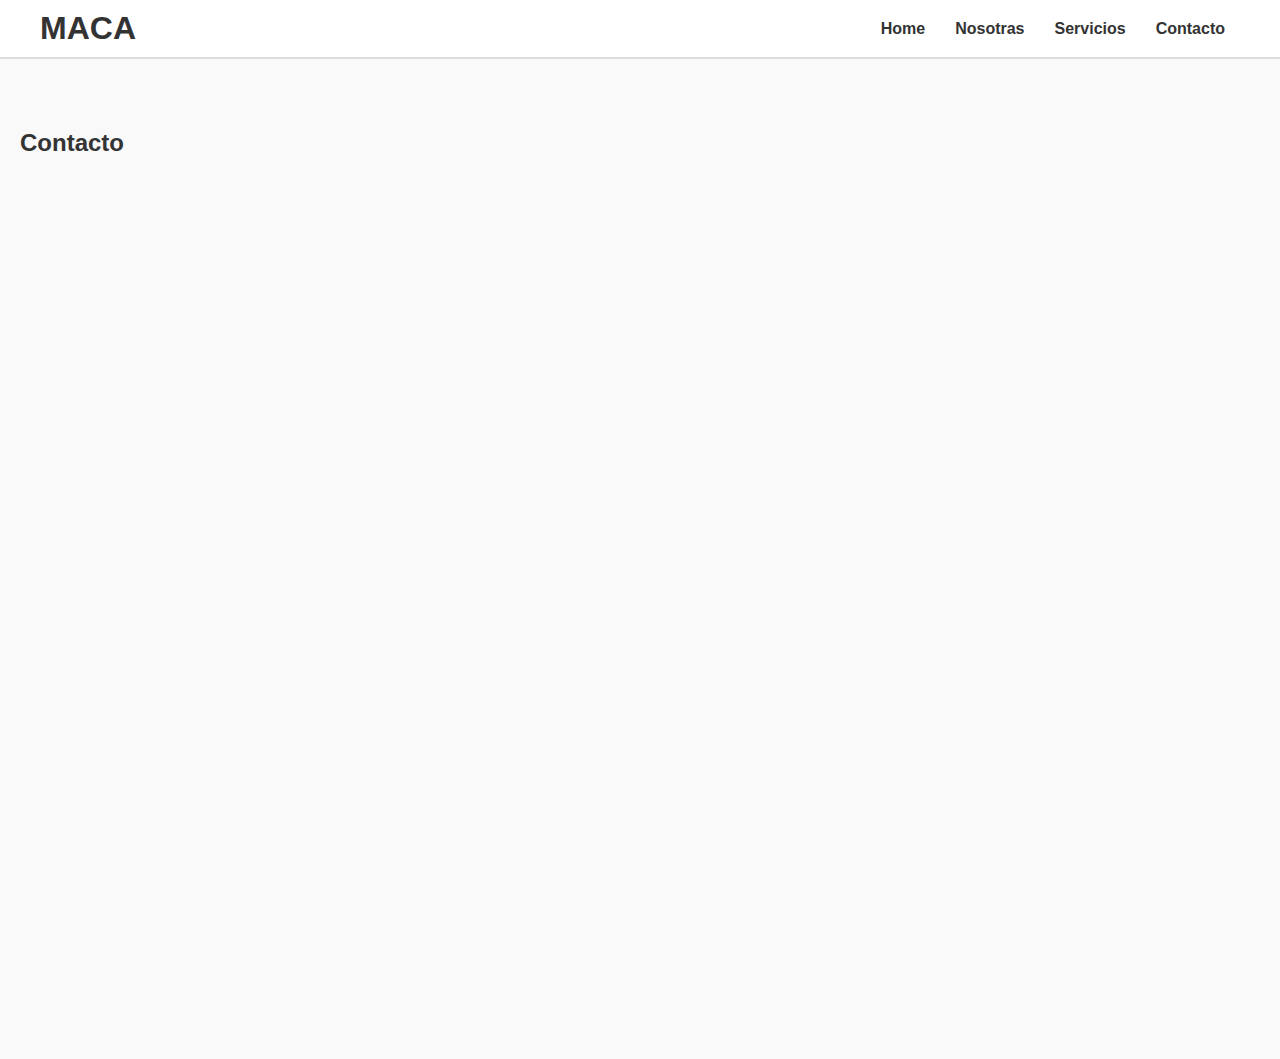
==== contacto.html @ e54ec4aa "First commit: estructura básica de la página" ====
<!DOCTYPE html>
<html lang="es">
<head>
    <meta charset="UTF-8">
    <meta name="viewport" content="width=device-width, initial-scale=1.0">
    <title>MACA - Contacto</title>
    <link rel="stylesheet" href="style.css">
</head>
<body>
    <header>
        <div class="container">
            <div class="logo">
                <h1>MACA</h1>
            </div>
            <nav>
                <ul>
                    <li><a href="index.html">Home</a></li>
                    <li><a href="nosotras.html">Nosotras</a></li>
                    <li><a href="servicios.html">Servicios</a></li>
                    <li><a href="contacto.html">Contacto</a></li>
                </ul>
            </nav>
        </div>
    </header>
    <main>
        <section id="contacto">
            <h2>Contacto</h2>
            <!-- Contenido de Contacto -->
        </section>
    </main>
    <script src="script.js"></script>
</body>
</html>
---- style.css ----
/* General Styles */
body {
    margin: 0;
    font-family: Arial, sans-serif;
    color: #333;
}

header {
    background-color: #fff;
    border-bottom: 1px solid #ddd;
    padding: 10px 0;
}

.container {
    display: flex;
    justify-content: space-between;
    align-items: center;
    max-width: 1200px;
    margin: 0 auto;
    padding: 0 20px;
}

.logo h1 {
    margin: 0;
}

nav ul {
    list-style: none;
    margin: 0;
    padding: 0;
    display: flex;
}

nav ul li {
    margin: 0 15px;
}

nav ul li a {
    text-decoration: none;
    color: #333;
    font-weight: bold;
}

nav ul li a:hover {
    color: #555;
}

/* Section Styles */
section {
    padding: 50px 20px;
    min-height: 100vh;
}

#nosotras, #clientes, #servicios, #contacto {
    background-color: #f9f9f9;
    border-top: 1px solid #ddd;
}

/* Video Section */
.video-section {
    position: relative;
    width: 100%;
    height: 70vh;
    overflow: hidden;
}

.video-section video {
    width: 100%;
    height: 100%;
    object-fit: cover;
}

/* Responsive Styles */
@media (max-width: 768px) {
    .container {
        flex-direction: column;
        align-items: center;
    }

    nav ul {
        flex-direction: column;
        width: 100%;
        align-items: center;
    }

    nav ul li {
        margin: 10px 0;
    }
}
/* General Styles */
body {
    margin: 0;
    font-family: Arial, sans-serif;
    color: #333;
}

header {
    background-color: #fff;
    border-bottom: 1px solid #ddd;
    padding: 10px 0;
}

.container {
    display: flex;
    justify-content: space-between;
    align-items: center;
    max-width: 1200px;
    margin: 0 auto;
    padding: 0 20px;
}

.logo h1 {
    margin: 0;
}

nav ul {
    list-style: none;
    margin: 0;
    padding: 0;
    display: flex;
}

nav ul li {
    margin: 0 15px;
}

nav ul li a {
    text-decoration: none;
    color: #333;
    font-weight: bold;
}

nav ul li a:hover {
    color: #555;
}

/* Section Styles */
section {
    padding: 50px 20px;
    min-height: 100vh;
}

#nosotras, #clientes, #servicios, #contacto {
    background-color: #f9f9f9;
    border-top: 1px solid #ddd;
}

/* Video Section */
.video-section {
    position: relative;
    width: 100%;
    height: 70vh;
    overflow: hidden;
}

.video-section video {
    width: 100%;
    height: 100%;
    object-fit: cover;
}

/* Responsive Styles */
@media (max-width: 768px) {
    .container {
        flex-direction: column;
        align-items: center;
    }

    nav ul {
        flex-direction: column;
        width: 100%;
        align-items: center;
    }

    nav ul li {
        margin: 10px 0;
    }
}
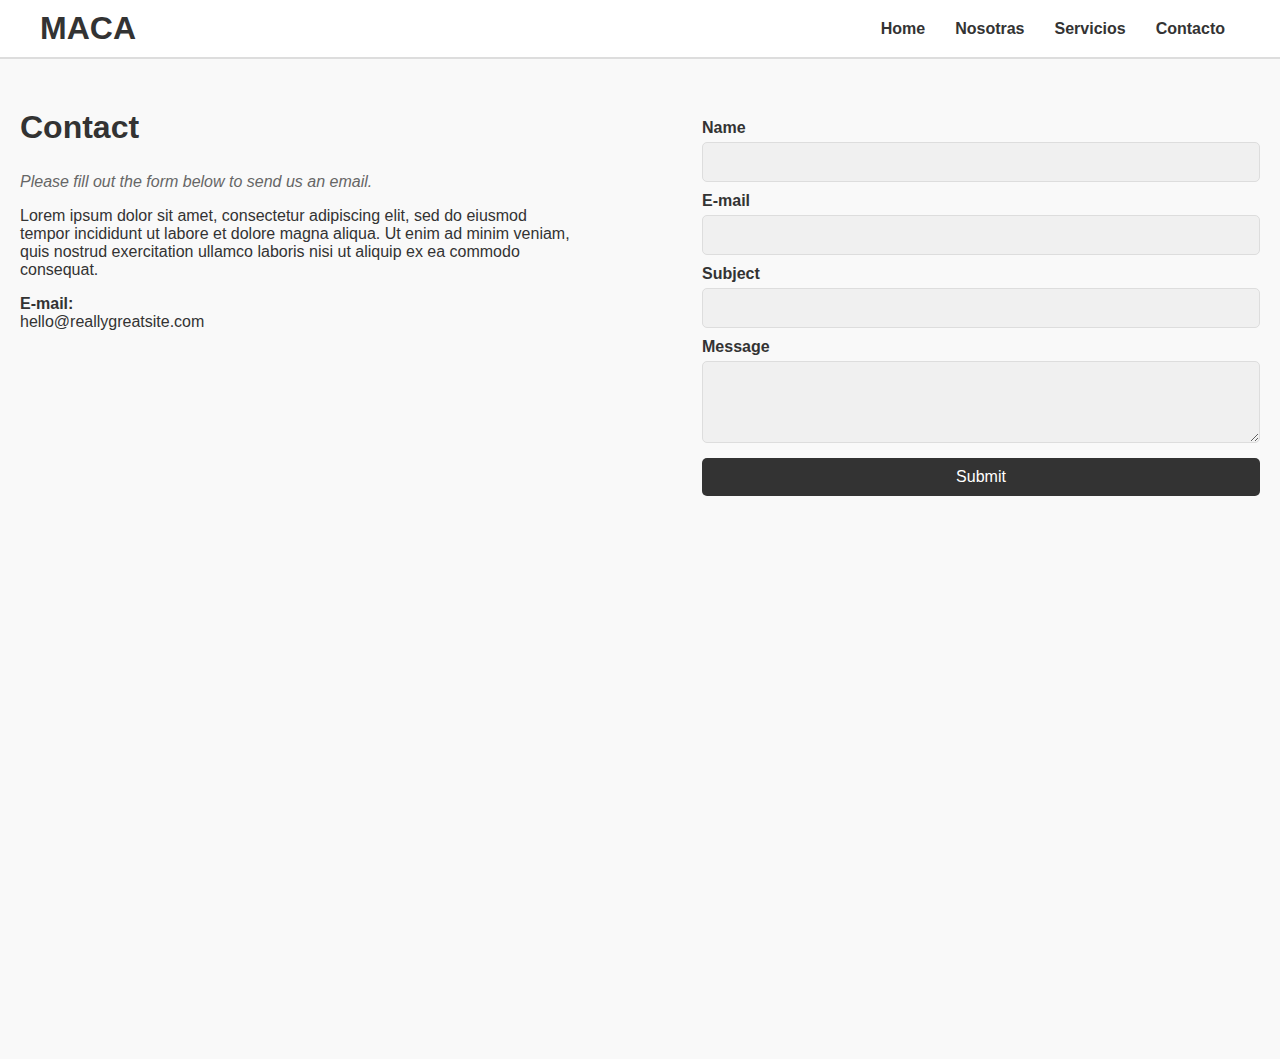
==== commit 6f4f9e6b: "Formulario y cards" ====
--- a/contacto.html
+++ b/contacto.html
@@ -24,8 +24,26 @@
     </header>
     <main>
         <section id="contacto">
-            <h2>Contacto</h2>
-            <!-- Contenido de Contacto -->
+            <div class="contact-container">
+                <div class="contact-info">
+                    <h2>Contact</h2>
+                    <p><em>Please fill out the form below to send us an email.</em></p>
+                    <p>Lorem ipsum dolor sit amet, consectetur adipiscing elit, sed do eiusmod tempor incididunt ut labore et dolore magna aliqua. Ut enim ad minim veniam, quis nostrud exercitation ullamco laboris nisi ut aliquip ex ea commodo consequat.</p>
+                    <p><strong>E-mail:</strong> <br>hello@reallygreatsite.com</p>
+                </div>
+                <div class="contact-form">
+                    <form action="#" method="post">
+                        <label for="name">Name</label>
+                        <input type="text" id="name" name="name" required>
+                        <label for="email">E-mail</label>
+                        <input type="email" id="email" name="email" required>
+                        <label for="subject">Subject</label>
+                        <input type="text" id="subject" name="subject" required>
+                        <label for="message">Message</label>
+                        <textarea id="message" name="message" rows="4" required></textarea>
+                        <button type="submit">Submit</button>
+                    </form>
+                </div>
         </section>
     </main>
     <script src="script.js"></script>
--- a/style.css
+++ b/style.css
@@ -176,3 +176,132 @@
         margin: 10px 0;
     }
 }
+
+/* Card Styles */
+.card-container {
+    display: flex;
+    flex-direction: column;
+    gap: 20px;
+}
+
+.card {
+    background-color: #fff;
+    border: 1px solid #ddd;
+    border-radius: 5px;
+    box-shadow: 0 2px 4px rgba(0, 0, 0, 0.1);
+    overflow: hidden;
+    width: 45%;
+    text-align: center;
+}
+
+.card img {
+    width: 100%;
+    height: auto;
+}
+
+.card h3 {
+    margin: 10px 0;
+    font-size: 1.5em;
+    color: #333;
+}
+
+.card p {
+    padding: 0 15px 15px;
+    color: #666;
+}
+
+.card:nth-child(odd) {
+    align-self: flex-start;
+}
+
+.card:nth-child(even) {
+    align-self: flex-end;
+}
+
+/* Responsive Styles for Cards */
+@media (max-width: 768px) {
+    .card-container {
+        align-items: center;
+    }
+
+    .card {
+        width: 90%;
+        margin-bottom: 20px;
+    }
+}
+/* Contact Section */
+.contact-container {
+    display: flex;
+    justify-content: space-between;
+    align-items: flex-start;
+    gap: 20px;
+}
+
+.contact-info {
+    flex: 1;
+    max-width: 45%;
+}
+
+.contact-info h2 {
+    margin-top: 0;
+    font-size: 2em;
+}
+
+.contact-info em {
+    font-style: italic;
+    color: #666;
+}
+
+.contact-form {
+    flex: 1;
+    max-width: 45%;
+}
+
+.contact-form form {
+    display: flex;
+    flex-direction: column;
+}
+
+.contact-form label {
+    margin-top: 10px;
+    font-weight: bold;
+    color: #333;
+}
+
+.contact-form input,
+.contact-form textarea {
+    margin-top: 5px;
+    padding: 10px;
+    border: 1px solid #ddd;
+    border-radius: 5px;
+    font-size: 1em;
+    background-color: #f0f0f0;
+}
+
+.contact-form button {
+    margin-top: 15px;
+    padding: 10px;
+    background-color: #333;
+    color: #fff;
+    border: none;
+    border-radius: 5px;
+    font-size: 1em;
+    cursor: pointer;
+}
+
+.contact-form button:hover {
+    background-color: #555;
+}
+
+/* Responsive Styles */
+@media (max-width: 768px) {
+    .contact-container {
+        flex-direction: column;
+        align-items: center;
+    }
+
+    .contact-info,
+    .contact-form {
+        max-width: 100%;
+    }
+}
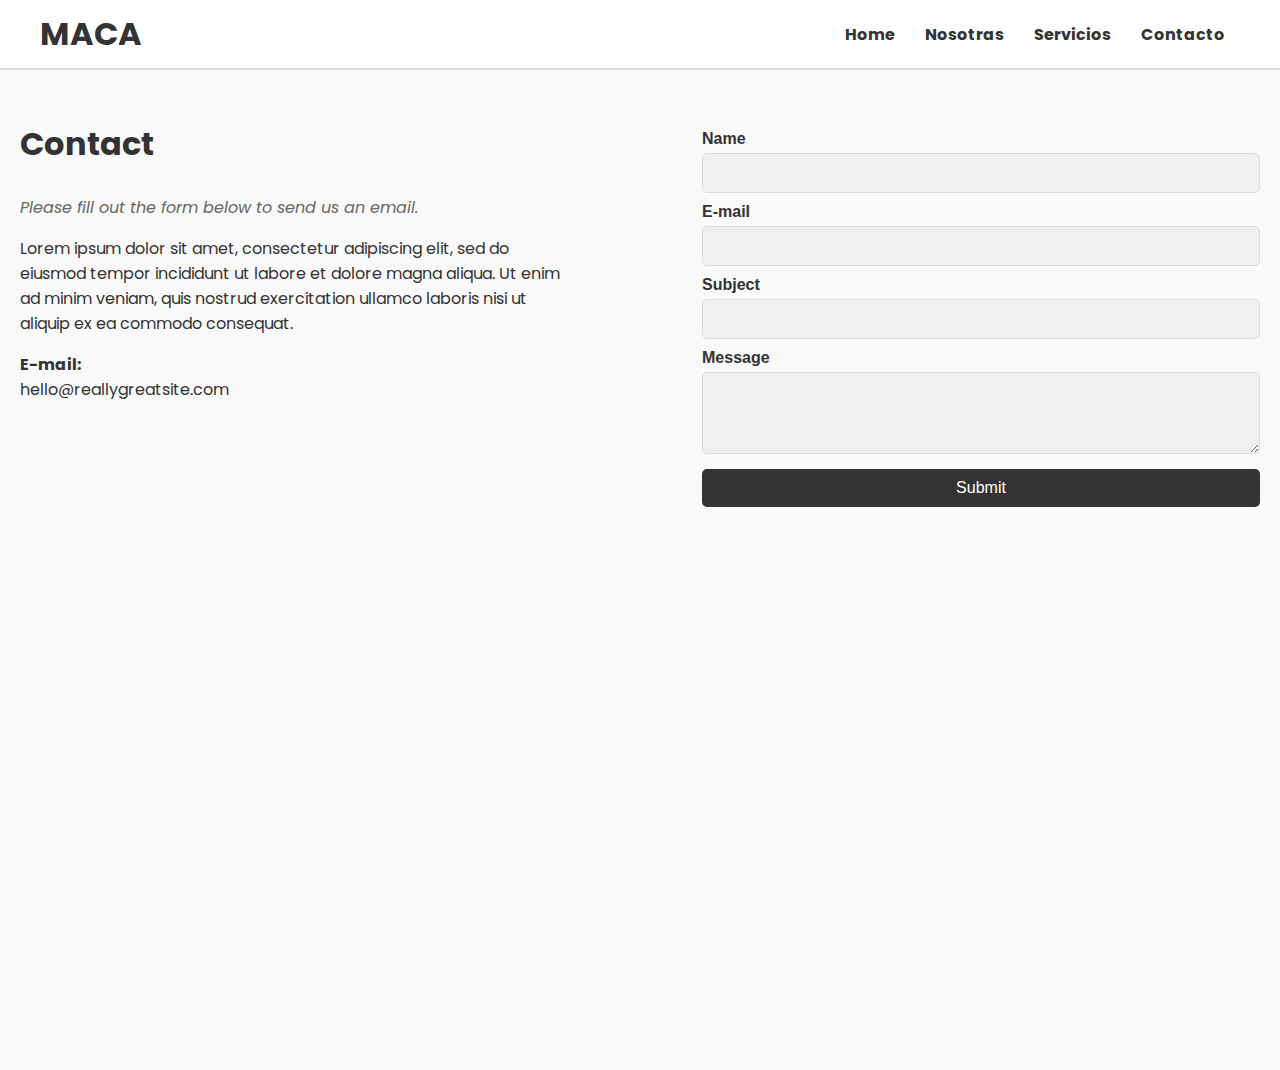
==== commit a119313a: "Cambio de tipografia" ====
--- a/contacto.html
+++ b/contacto.html
@@ -5,6 +5,9 @@
     <meta name="viewport" content="width=device-width, initial-scale=1.0">
     <title>MACA - Contacto</title>
     <link rel="stylesheet" href="style.css">
+    <link rel="preconnect" href="https://fonts.googleapis.com">
+<link rel="preconnect" href="https://fonts.gstatic.com" crossorigin>
+<link href="https://fonts.googleapis.com/css2?family=Poppins:ital,wght@0,100;0,200;0,300;0,400;0,500;0,600;0,700;0,800;0,900;1,100;1,200;1,300;1,400;1,500;1,600;1,700;1,800;1,900&display=swap" rel="stylesheet">
 </head>
 <body>
     <header>
--- a/style.css
+++ b/style.css
@@ -1,7 +1,7 @@
 /* General Styles */
 body {
     margin: 0;
-    font-family: Arial, sans-serif;
+    font-family: "Poppins", sans-serif;
     color: #333;
 }
 
@@ -9,6 +9,10 @@
     background-color: #fff;
     border-bottom: 1px solid #ddd;
     padding: 10px 0;
+}
+
+h1, li, a, h2, h3, p {
+    font-family:"Poppins", sans-serif; ;
 }
 
 .container {
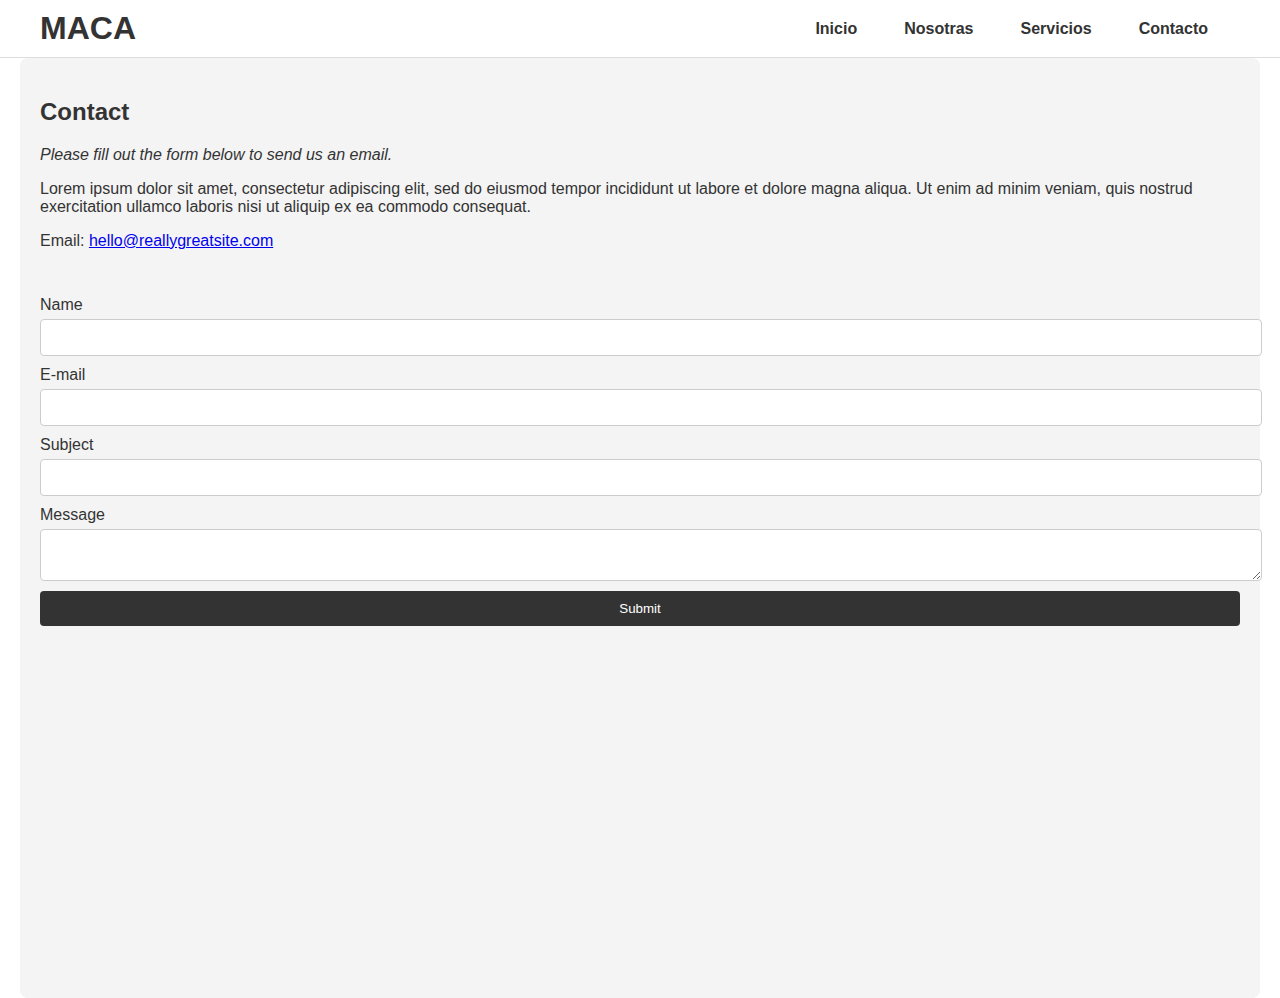
==== commit b3c6b6d0: "Subo menu hamburguesa" ====
--- a/contacto.html
+++ b/contacto.html
@@ -1,13 +1,10 @@
 <!DOCTYPE html>
-<html lang="es">
+<html lang="en">
 <head>
     <meta charset="UTF-8">
     <meta name="viewport" content="width=device-width, initial-scale=1.0">
-    <title>MACA - Contacto</title>
+    <title>Contacto - MACA</title>
     <link rel="stylesheet" href="style.css">
-    <link rel="preconnect" href="https://fonts.googleapis.com">
-<link rel="preconnect" href="https://fonts.gstatic.com" crossorigin>
-<link href="https://fonts.googleapis.com/css2?family=Poppins:ital,wght@0,100;0,200;0,300;0,400;0,500;0,600;0,700;0,800;0,900;1,100;1,200;1,300;1,400;1,500;1,600;1,700;1,800;1,900&display=swap" rel="stylesheet">
 </head>
 <body>
     <header>
@@ -15,40 +12,43 @@
             <div class="logo">
                 <h1>MACA</h1>
             </div>
-            <nav>
-                <ul>
-                    <li><a href="index.html">Home</a></li>
-                    <li><a href="nosotras.html">Nosotras</a></li>
-                    <li><a href="servicios.html">Servicios</a></li>
-                    <li><a href="contacto.html">Contacto</a></li>
+            <nav id="nav">
+                <button id="button-menu" class="button-menu">
+                    <span></span>
+                    <span></span>
+                    <span></span>
+                </button>
+                <ul class="nav-links">
+                    <li class="link-item"><a href="index.html">Inicio</a></li>
+                    <li class="link-item"><a href="nosotras.html">Nosotras</a></li>
+                    <li class="link-item"><a href="servicios.html">Servicios</a></li>
+                    <li class="link-item"><a href="contacto.html">Contacto</a></li>
                 </ul>
             </nav>
         </div>
     </header>
-    <main>
-        <section id="contacto">
-            <div class="contact-container">
-                <div class="contact-info">
-                    <h2>Contact</h2>
-                    <p><em>Please fill out the form below to send us an email.</em></p>
-                    <p>Lorem ipsum dolor sit amet, consectetur adipiscing elit, sed do eiusmod tempor incididunt ut labore et dolore magna aliqua. Ut enim ad minim veniam, quis nostrud exercitation ullamco laboris nisi ut aliquip ex ea commodo consequat.</p>
-                    <p><strong>E-mail:</strong> <br>hello@reallygreatsite.com</p>
-                </div>
-                <div class="contact-form">
-                    <form action="#" method="post">
-                        <label for="name">Name</label>
-                        <input type="text" id="name" name="name" required>
-                        <label for="email">E-mail</label>
-                        <input type="email" id="email" name="email" required>
-                        <label for="subject">Subject</label>
-                        <input type="text" id="subject" name="subject" required>
-                        <label for="message">Message</label>
-                        <textarea id="message" name="message" rows="4" required></textarea>
-                        <button type="submit">Submit</button>
-                    </form>
-                </div>
-        </section>
-    </main>
+    <section class="contact-container">
+        <div class="contact-info">
+            <h2>Contact</h2>
+            <em>Please fill out the form below to send us an email.</em>
+            <p>Lorem ipsum dolor sit amet, consectetur adipiscing elit, sed do eiusmod tempor incididunt ut labore et dolore magna aliqua. Ut enim ad minim veniam, quis nostrud exercitation ullamco laboris nisi ut aliquip ex ea commodo consequat.</p>
+            <p>Email: <a href="mailto:hello@reallygreatsite.com">hello@reallygreatsite.com</a></p>
+        </div>
+        <div class="contact-form">
+            <form>
+                <label for="name">Name</label>
+                <input type="text" id="name" name="name">
+                <label for="email">E-mail</label>
+                <input type="email" id="email" name="email">
+                <label for="subject">Subject</label>
+                <input type="text" id="subject" name="subject">
+                <label for="message">Message</label>
+                <textarea id="message" name="message"></textarea>
+                <button type="submit">Submit</button>
+            </form>
+        </div>
+    </section>
     <script src="script.js"></script>
 </body>
 </html>
+
--- a/style.css
+++ b/style.css
@@ -11,10 +11,6 @@
     padding: 10px 0;
 }
 
-h1, li, a, h2, h3, p {
-    font-family:"Poppins", sans-serif; ;
-}
-
 .container {
     display: flex;
     justify-content: space-between;
@@ -32,7 +28,6 @@
     list-style: none;
     margin: 0;
     padding: 0;
-    display: flex;
 }
 
 nav ul li {
@@ -49,6 +44,109 @@
     color: #555;
 }
 
+/*Main nav*/
+.main-nav {
+    position: fixed;
+    top: 0;
+    left: 0;
+    height: 100vh;
+    width: 100%;
+    margin-left: -100%;
+    transition: all 0.3s ease-in-out;
+    z-index: 100;
+    background-color: rgba(0, 0, 0, 0.7);
+}
+
+.main-nav.show {
+    margin-left: 0;
+}
+
+.nav-links {
+    background-color: rgb(250, 250, 250);
+    display: flex;
+    flex-direction: column;
+    width: 70%;
+    height: 100%;
+    align-items: center;
+    justify-content: flex-start;
+    overflow-y: auto;
+}
+
+.link-item {
+    margin-top: 2rem;
+    color: #444444;
+    text-decoration: none;
+    font-weight: bold;
+    position: relative;
+}
+
+.button-menu {
+    z-index: 200;
+    width: 40px;
+    height: 40px;
+    border: none;
+    display: flex;
+    background: none;
+    flex-direction: column;
+    align-items: center;
+    justify-content: center;
+    cursor: pointer;
+}
+
+.button-menu span {
+    width: 37px;
+    height: 4px;
+    margin-bottom: 5px;
+    position: relative;
+    background: #444444;
+    border-radius: 3px;
+    transform-origin: 4px 0px;
+    transition: all 0.2s linear;
+}
+
+.button-menu.close span {
+    background: #ffffff;
+}
+
+.button-menu.close span:nth-child(1) {
+    transform: rotate(45deg) translate(5px, 5px);
+}
+
+.button-menu.close span:nth-child(2) {
+    transform: rotate(-45deg) translate(5px, -5px);
+}
+
+.button-menu.close span:nth-child(3) {
+    opacity: 0;
+}
+
+@media screen and (min-width: 768px) {
+    .button-menu {
+        display: none;
+    }
+
+    .main-nav {
+        position: static;
+        margin-left: 0;
+        flex-basis: 70%;
+        height: auto;
+        background: none;
+    }
+
+    .nav-links {
+        width: auto;
+        flex-direction: row;
+        align-items: center;
+        justify-content: flex-end;
+        background: none;
+    }
+
+    .link-item {
+        margin-top: 0;
+        margin-right: 2rem;
+    }
+}
+
 /* Section Styles */
 section {
     padding: 50px 20px;
@@ -90,222 +188,111 @@
     nav ul li {
         margin: 10px 0;
     }
-}
-/* General Styles */
-body {
-    margin: 0;
-    font-family: Arial, sans-serif;
-    color: #333;
-}
-
-header {
-    background-color: #fff;
-    border-bottom: 1px solid #ddd;
-    padding: 10px 0;
-}
-
-.container {
-    display: flex;
-    justify-content: space-between;
-    align-items: center;
+
+    .main-nav {
+        margin-left: -100%; /* Ocultar menú al inicio */
+    }
+
+    .main-nav.show {
+        margin-left: 0;
+        overflow-y: auto; /* Permitir el desplazamiento vertical */
+    }
+
+    .nav-links {
+        width: 100%; /* Asegurar que ocupe el ancho completo */
+        flex-direction: column;
+        align-items: center;
+    }
+
+    .link-item {
+        margin-top: 1rem;
+    }
+
+    .button-menu {
+        display: flex;
+    }
+}
+
+/* Contact Styles */
+.contact-container {
+    display: flex;
+    flex-direction: column;
     max-width: 1200px;
     margin: 0 auto;
-    padding: 0 20px;
-}
-
-.logo h1 {
-    margin: 0;
-}
-
-nav ul {
-    list-style: none;
-    margin: 0;
-    padding: 0;
-    display: flex;
-}
-
-nav ul li {
-    margin: 0 15px;
-}
-
-nav ul li a {
-    text-decoration: none;
-    color: #333;
-    font-weight: bold;
-}
-
-nav ul li a:hover {
-    color: #555;
-}
-
-/* Section Styles */
-section {
-    padding: 50px 20px;
-    min-height: 100vh;
-}
-
-#nosotras, #clientes, #servicios, #contacto {
-    background-color: #f9f9f9;
-    border-top: 1px solid #ddd;
-}
-
-/* Video Section */
-.video-section {
-    position: relative;
-    width: 100%;
-    height: 70vh;
-    overflow: hidden;
-}
-
-.video-section video {
-    width: 100%;
-    height: 100%;
-    object-fit: cover;
-}
-
-/* Responsive Styles */
-@media (max-width: 768px) {
-    .container {
-        flex-direction: column;
-        align-items: center;
-    }
-
-    nav ul {
-        flex-direction: column;
-        width: 100%;
-        align-items: center;
-    }
-
-    nav ul li {
-        margin: 10px 0;
-    }
+    padding: 20px;
+    background-color: #f4f4f4;
+    border-radius: 8px;
+}
+
+.contact-info, .contact-form {
+    width: 100%;
+    margin-bottom: 20px;
+}
+
+.contact-form form {
+    display: flex;
+    flex-direction: column;
+}
+
+.contact-form label {
+    margin-top: 10px;
+}
+
+.contact-form input,
+.contact-form textarea {
+    padding: 10px;
+    margin-top: 5px;
+    border: 1px solid #ccc;
+    border-radius: 4px;
+    width: 100%;
+}
+
+.contact-form button {
+    margin-top: 10px;
+    padding: 10px;
+    border: none;
+    border-radius: 4px;
+    background-color: #333;
+    color: #fff;
+    cursor: pointer;
 }
 
 /* Card Styles */
 .card-container {
     display: flex;
     flex-direction: column;
-    gap: 20px;
+    align-items: center;
 }
 
 .card {
+    width: 100%;
+    max-width: 500px;
     background-color: #fff;
-    border: 1px solid #ddd;
-    border-radius: 5px;
+    border-radius: 8px;
     box-shadow: 0 2px 4px rgba(0, 0, 0, 0.1);
-    overflow: hidden;
-    width: 45%;
+    margin: 10px 0;
     text-align: center;
 }
 
 .card img {
     width: 100%;
-    height: auto;
+    border-top-left-radius: 8px;
+    border-top-right-radius: 8px;
 }
 
 .card h3 {
     margin: 10px 0;
-    font-size: 1.5em;
-    color: #333;
 }
 
 .card p {
-    padding: 0 15px 15px;
-    color: #666;
-}
-
-.card:nth-child(odd) {
+    padding: 0 10px 10px;
+}
+
+/* Alternate card alignment */
+.card-left {
     align-self: flex-start;
 }
 
-.card:nth-child(even) {
+.card-right {
     align-self: flex-end;
 }
-
-/* Responsive Styles for Cards */
-@media (max-width: 768px) {
-    .card-container {
-        align-items: center;
-    }
-
-    .card {
-        width: 90%;
-        margin-bottom: 20px;
-    }
-}
-/* Contact Section */
-.contact-container {
-    display: flex;
-    justify-content: space-between;
-    align-items: flex-start;
-    gap: 20px;
-}
-
-.contact-info {
-    flex: 1;
-    max-width: 45%;
-}
-
-.contact-info h2 {
-    margin-top: 0;
-    font-size: 2em;
-}
-
-.contact-info em {
-    font-style: italic;
-    color: #666;
-}
-
-.contact-form {
-    flex: 1;
-    max-width: 45%;
-}
-
-.contact-form form {
-    display: flex;
-    flex-direction: column;
-}
-
-.contact-form label {
-    margin-top: 10px;
-    font-weight: bold;
-    color: #333;
-}
-
-.contact-form input,
-.contact-form textarea {
-    margin-top: 5px;
-    padding: 10px;
-    border: 1px solid #ddd;
-    border-radius: 5px;
-    font-size: 1em;
-    background-color: #f0f0f0;
-}
-
-.contact-form button {
-    margin-top: 15px;
-    padding: 10px;
-    background-color: #333;
-    color: #fff;
-    border: none;
-    border-radius: 5px;
-    font-size: 1em;
-    cursor: pointer;
-}
-
-.contact-form button:hover {
-    background-color: #555;
-}
-
-/* Responsive Styles */
-@media (max-width: 768px) {
-    .contact-container {
-        flex-direction: column;
-        align-items: center;
-    }
-
-    .contact-info,
-    .contact-form {
-        max-width: 100%;
-    }
-}
